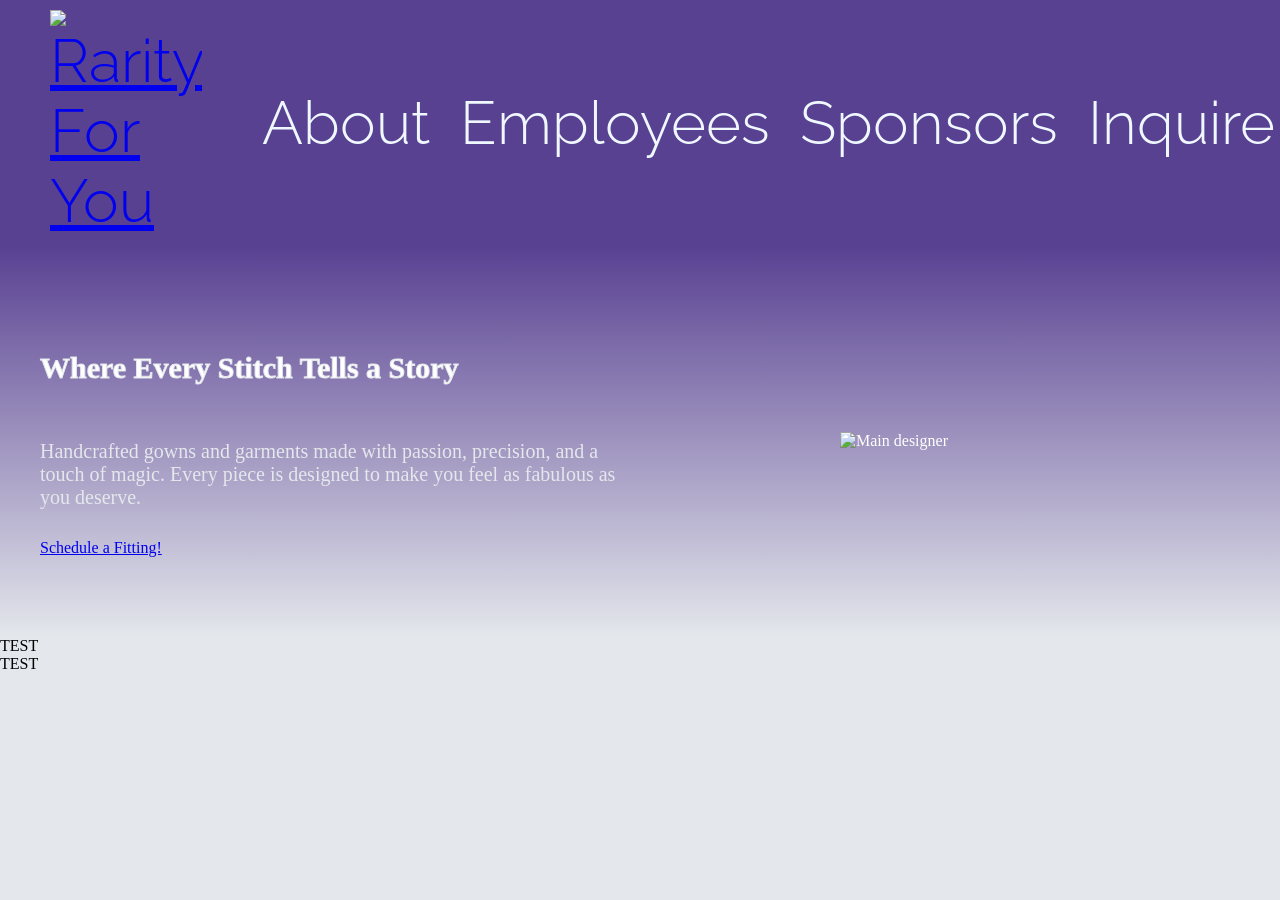
==== index.html @ dc549287 "first commit" ====
<!DOCTYPE html>
<html lang="en">
<head>
    <meta charset="UTF-8">
    <meta name="viewport" content="width=device-width, initial-scale=1.0">
    <title>Rarity For You</title>
    <link rel="stylesheet" href="style.css">
    <script src="cc_7.js"></script>
    <link rel="preconnect" href="https://fonts.googleapis.com">
    <link rel="preconnect" href="https://fonts.gstatic.com" crossorigin>
    <link href="https://fonts.googleapis.com/css2?family=Raleway:ital,wght@0,100..900;1,100..900&display=swap" rel="stylesheet">
</head>

<body>
    <header class="nameNav">
        <div class="raleway-navBar">
            <div class="navBG"></div>
            <a class="navLogo" href="index.html">
                <img src="https://media.giphy.com/media/v1.Y2lkPTc5MGI3NjExNW56MTVyZXQ5YmppcGZ0a3B0djF4MnhhbnhxcG8yaTN1eHcxOTl5eCZlcD12MV9naWZzX3NlYXJjaCZjdD1n/KlZUpkygM5hCM/giphy.gif" alt="Rarity For You">
            </a>
            <div class="navSpace"></div>
            <div class="about">About</div>
            <div class="employeeList">Employees</div>
            <div class="sponsors">Sponsors</div>
            <div class="inquire">Inquire</div>
        </div>
    </header>

    <main class="hero">
        <div class="heroStory">
            <h2>
            Where Every Stitch Tells a Story
            </h2>
            <P>
            Handcrafted gowns and garments made with passion, precision, and a touch of magic. Every piece is designed to make you feel as fabulous as you deserve.
            </P>
            <a href="inquire.html" class="ctaButton">Schedule a Fitting!</a>
        </div>
        <div class="heroImg">
            <img src="https://media.giphy.com/media/v1.Y2lkPTc5MGI3NjExNW56MTVyZXQ5YmppcGZ0a3B0djF4MnhhbnhxcG8yaTN1eHcxOTl5eCZlcD12MV9naWZzX3NlYXJjaCZjdD1n/WbeP9mzREkcwg/giphy.gif" alt="Main designer">
        </div>

    </main>
    <section>TEST</section>
    <footer class="contacts">TEST</footer>
</body>
</html>
---- style.css ----
body{
    margin: 0%;
    padding: 0%;
    background-color: #e4e7ec;
}

.nameNav {
    vertical-align: top;
}


.raleway-navBar {
    display: flex;
    align-items: center;
    justify-content: flex-start;
    gap: 30px;
    padding: 10px 20px;
    font-size:  60px;
    font-family: "Raleway", sans-serif;
    font-optical-sizing: auto;
    font-weight: 300;
    font-style: normal;
    background-color: #594192;
    color: aliceblue;
    position: relative;
    z-index: 1;

}



.navLogo img {
    width: 200px;
    height: auto;

}

.navSpace {
    margin-right: auto;
}


.hero {
    display: flex;
    align-items: center;
    justify-content: space-between;
    padding: 80px 40px;
    background: linear-gradient(to bottom,  #594192 0%, #e4e7ec 100%);
    color: white;
}

.heroStory {
    max-width: 600px;
    display: flex;
    flex-direction: column;
    gap: 10px;

}

.heroStory h2 {
    color: white;
    font-size: 30px;
    font-weight: heavy;
    -webkit-text-stroke: 1px #e4e7ec;
}

.heroStory p {
    color:  #e4e7ec;
    font-size: 20px;
    -webkit-text-stroke: 2% white;
}

.heroImg {
    width: 400px;
}

.contacts {
    vertical-align: bottom;
}
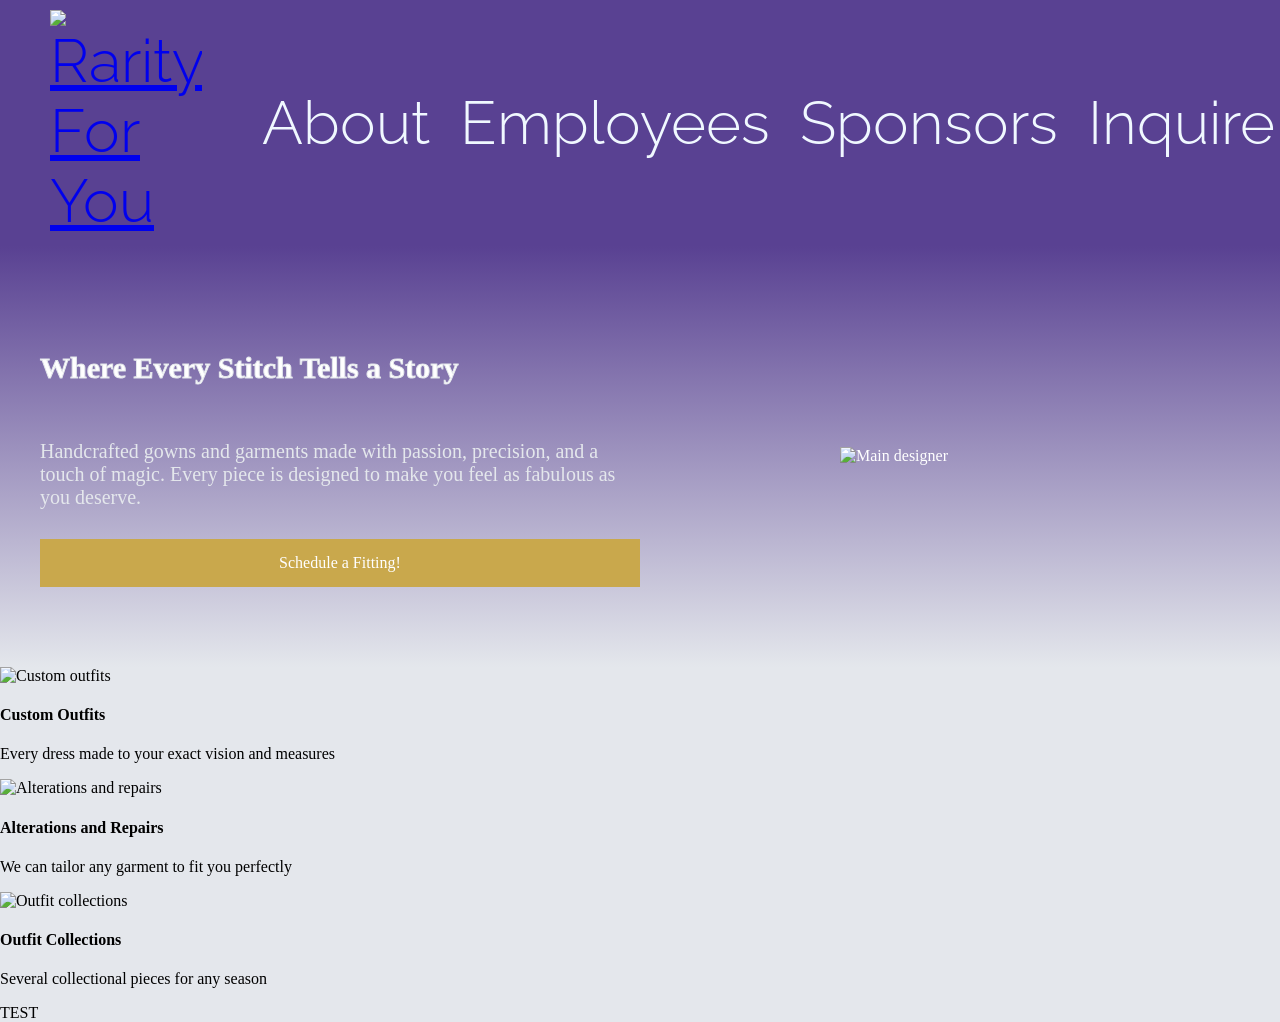
==== commit 9c17ceb9: "HTML for cards are set up" ====
--- a/index.html
+++ b/index.html
@@ -41,7 +41,30 @@
         </div>
 
     </main>
-    <section>TEST</section>
+
+    <section class="service">
+        <div class="services">
+            <img src="https://external-preview.redd.it/udsL5HDXOZnqx0PkJCnk8Asgxbg4TjvMMI4v1l984t0.jpg?width=640&crop=smart&auto=webp&s=42ddcc9a3890d56b1163d9d7d6a7c9896e0db8cc" alt="Custom outfits">
+            <div class="container">
+                <h4>Custom Outfits</h4>
+                 <p>Every dress made to your exact vision and measures</p>
+            </div>
+        </div>
+        <div class="services">
+            <img src="https://i.ytimg.com/vi/8Q8eoQLXTIA/maxresdefault.jpg" alt="Alterations and repairs">
+            <div class="container">
+                <h4>Alterations and Repairs</h4>
+                 <p>We can tailor any garment to fit you perfectly</p>
+            </div>
+        </div>
+        <div class="services">
+            <img src="https://static.wikia.nocookie.net/mlp/images/e/e0/Rarity_in_front_of_dresses_S1E14.png/revision/latest/scale-to-width-down/1920?cb=20231209064426" alt="Outfit collections">
+            <div class="container">
+                <h4>Outfit Collections</h4>
+                 <p>Several collectional pieces for any season</p>
+            </div>
+        </div>
+    </section>
     <footer class="contacts">TEST</footer>
 </body>
 </html>
--- a/style.css
+++ b/style.css
@@ -70,10 +70,40 @@
     -webkit-text-stroke: 2% white;
 }
 
+
+.ctaButton {
+    background-color: #c9a84c;
+    border: none;
+    color: white;
+    padding: 15px 32px;
+    text-align: center;
+    text-decoration: none;
+    display: inline-block;
+    font-size: 16px;
+    cursor: pointer;
+}
+
+.ctaButton:hover {
+    background-color: #a8872e;
+    transition: 0.3s ease;
+}
+
+
+
+
 .heroImg {
     width: 400px;
 }
 
+
+
+
+
+
+
+
+
 .contacts {
     vertical-align: bottom;
-}+}
+
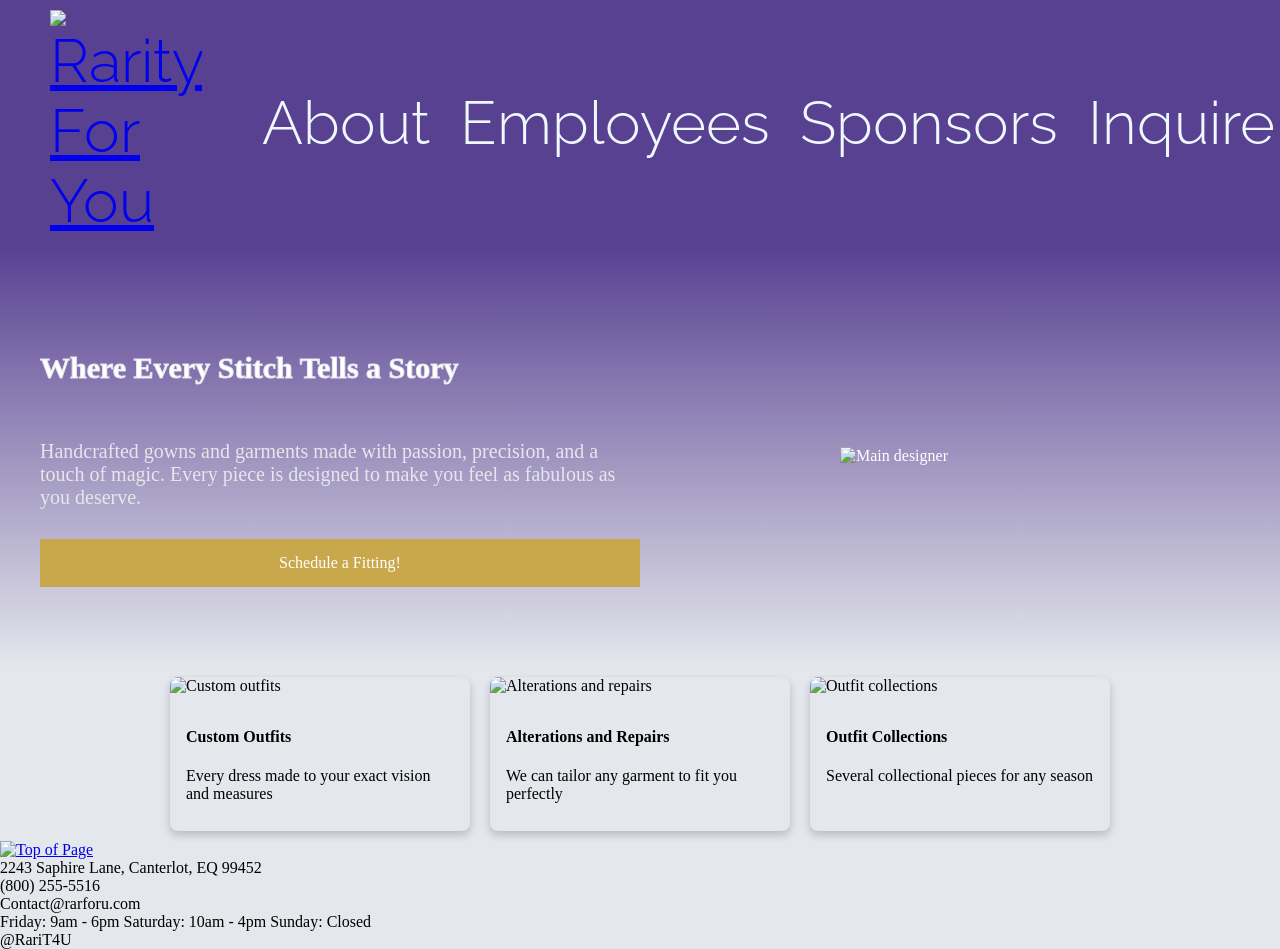
==== commit 3664f96e: "finished Cards, moving to footer" ====
--- a/index.html
+++ b/index.html
@@ -65,6 +65,19 @@
             </div>
         </div>
     </section>
-    <footer class="contacts">TEST</footer>
+    <footer class="contacts">
+        <div class="contactsStyle">
+            <div class="footerBG"></div>
+            <a class="footerLogo" href="#">
+                <img src="https://media.giphy.com/media/v1.Y2lkPTc5MGI3NjExNW56MTVyZXQ5YmppcGZ0a3B0djF4MnhhbnhxcG8yaTN1eHcxOTl5eCZlcD12MV9naWZzX3NlYXJjaCZjdD1n/KlZUpkygM5hCM/giphy.gif" alt="Top of Page">
+            </a>
+            <div class="footerSpace"></div>
+            <div class="address"> 2243 Saphire Lane, Canterlot, EQ 99452</div>
+            <div class="phone">(800) 255-5516</div>
+            <div class="email">Contact@rarforu.com</div>
+            <div class="hours">Friday: 9am - 6pm Saturday: 10am - 4pm Sunday: Closed</div>
+            <div class="socials">@RariT4U</div>
+        </div>
+    </footer>
 </body>
 </html>
--- a/style.css
+++ b/style.css
@@ -88,7 +88,37 @@
     transition: 0.3s ease;
 }
 
+.service {
+    display: flex;
+    flex-direction: row;
+    justify-content: center;
+    gap: 20px;
+    padding: 10px;
+}
 
+
+.services {
+    box-shadow: 0 4px 8px 0 rgba(0,0,0,0.2);
+    transition: 0.3s;
+    width: 300px;
+    border-radius: 8px;
+    overflow: hidden;
+}
+
+
+.services:hover {
+  box-shadow: 0 8px 16px 0 rgba(0,0,0,0.2);
+}
+
+.services img {
+    width: 100%;
+    height: 200px;
+    object-fit: cover;
+}
+
+.container {
+  padding: 12px 16px;
+}
 
 
 .heroImg {
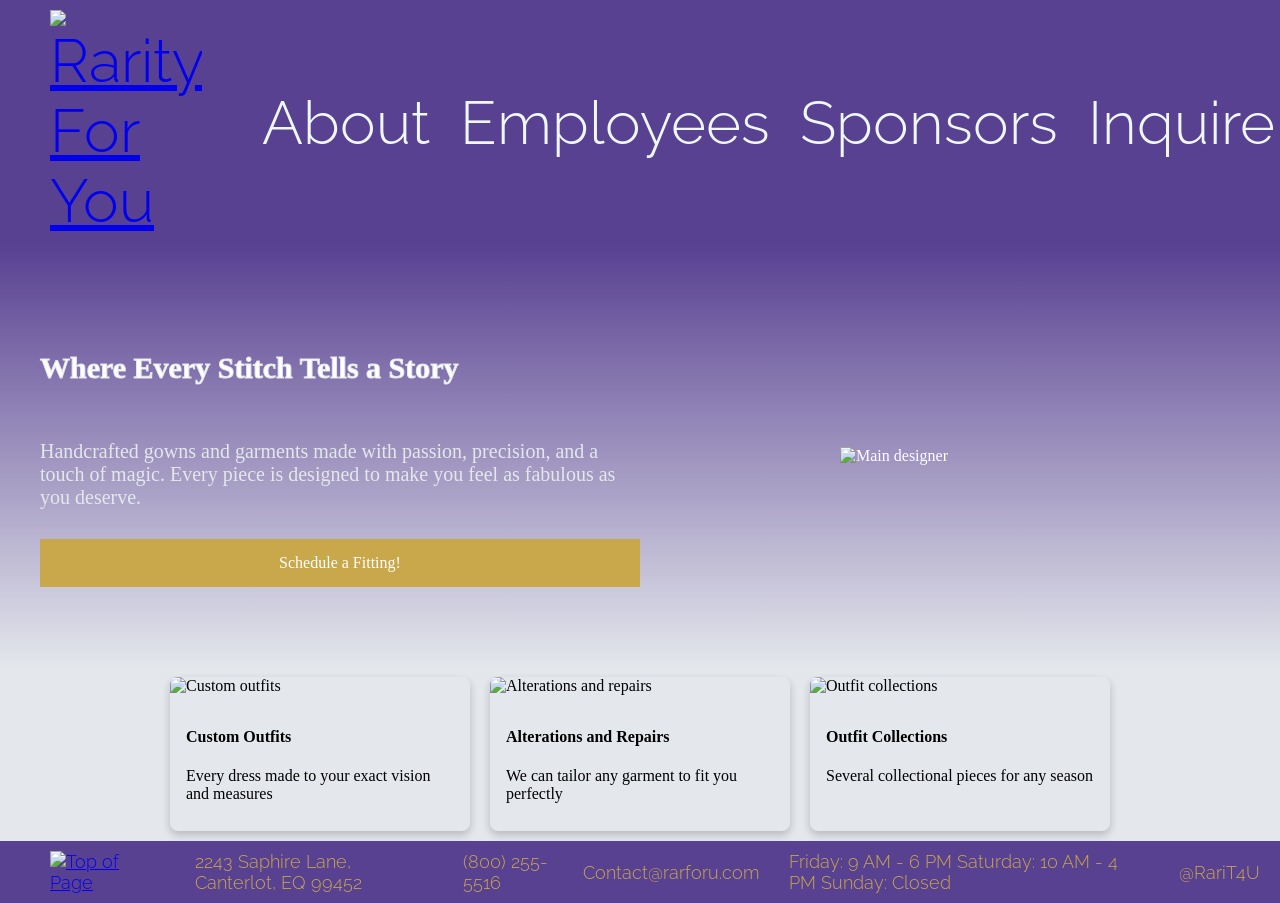
==== commit 2e71e3fd: "HTML and CSS complete for now" ====
--- a/index.html
+++ b/index.html
@@ -75,7 +75,7 @@
             <div class="address"> 2243 Saphire Lane, Canterlot, EQ 99452</div>
             <div class="phone">(800) 255-5516</div>
             <div class="email">Contact@rarforu.com</div>
-            <div class="hours">Friday: 9am - 6pm Saturday: 10am - 4pm Sunday: Closed</div>
+            <div class="hours">Friday: 9 AM - 6 PM Saturday: 10 AM - 4 PM Sunday: Closed</div>
             <div class="socials">@RariT4U</div>
         </div>
     </footer>
--- a/style.css
+++ b/style.css
@@ -128,12 +128,37 @@
 
 
 
-
-
-
-
-
 .contacts {
     vertical-align: bottom;
 }
 
+
+.contactsStyle {
+    display: flex;
+    align-items: center;
+    justify-content: flex-start;
+    gap: 30px;
+    padding: 10px 20px;
+    font-size:  18px;
+    font-family: "Raleway", sans-serif;
+    font-optical-sizing: auto;
+    font-weight: 300;
+    font-style: normal;
+    background-color: #594192;
+    color: #c9a84c;
+    position: relative;
+    z-index: 1;
+
+}
+
+
+
+.footerLogo img {
+    width: 200px;
+    height: auto;
+
+}
+
+.footerSpace {
+    margin-right: auto;
+}
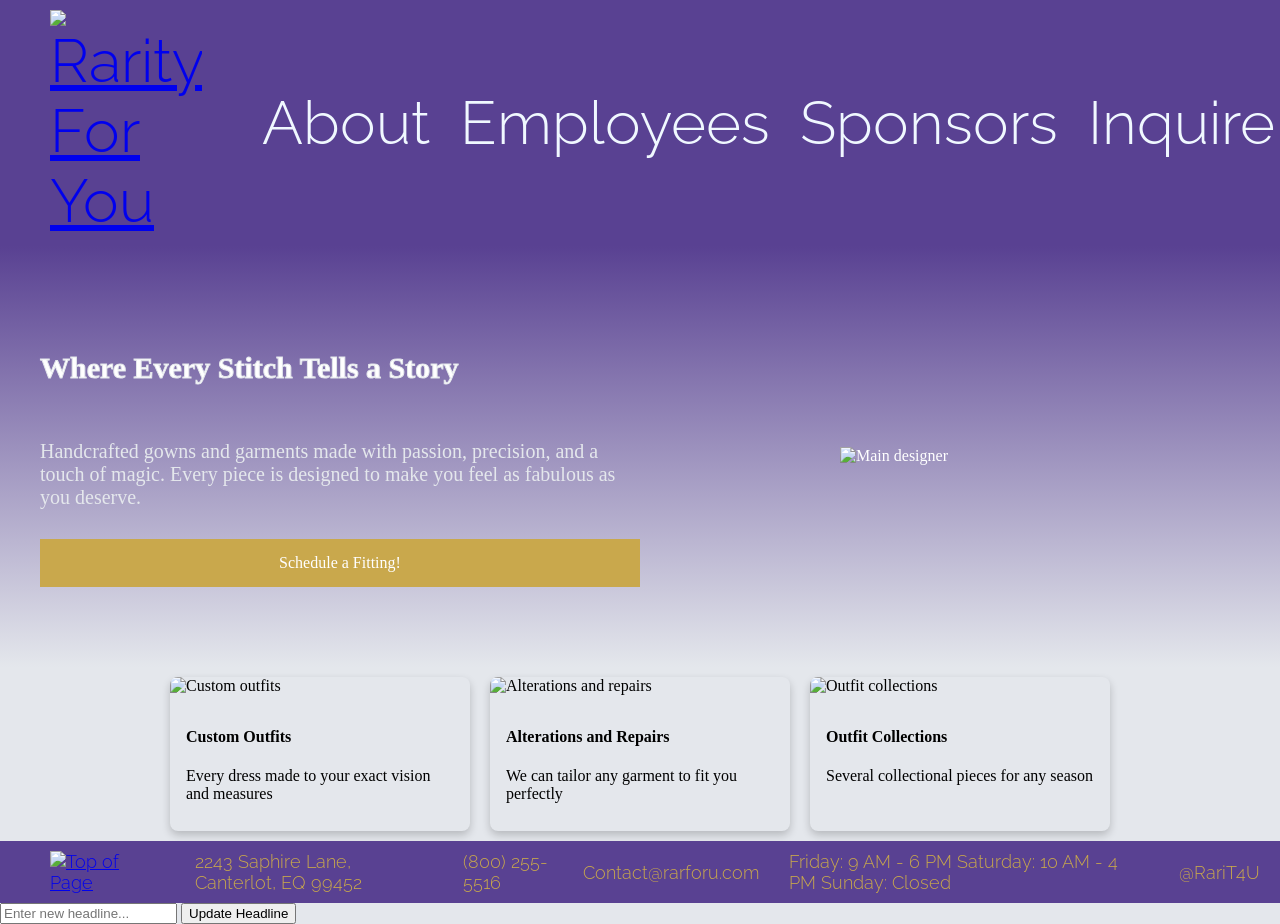
==== commit 9a05596f: "DOM works, JS functions. Total theme restructure needed" ====
--- a/index.html
+++ b/index.html
@@ -5,7 +5,6 @@
     <meta name="viewport" content="width=device-width, initial-scale=1.0">
     <title>Rarity For You</title>
     <link rel="stylesheet" href="style.css">
-    <script src="cc_7.js"></script>
     <link rel="preconnect" href="https://fonts.googleapis.com">
     <link rel="preconnect" href="https://fonts.gstatic.com" crossorigin>
     <link href="https://fonts.googleapis.com/css2?family=Raleway:ital,wght@0,100..900;1,100..900&display=swap" rel="stylesheet">
@@ -79,5 +78,12 @@
             <div class="socials">@RariT4U</div>
         </div>
     </footer>
+
+    <section class="ctaEditor">
+    <input type="text" id="headLineInput" placeholder="Enter new headline...">
+    <button id="updateButton">Update Headline</button>
+    </section>
+
+    <script src="cc_7.js"></script>
 </body>
 </html>
--- a/style.css
+++ b/style.css
@@ -162,3 +162,16 @@
 .footerSpace {
     margin-right: auto;
 }
+
+
+@media (max-width: 768px) {
+    .service {
+        flex-direction: column; /* stacks cards vertically on mobile */
+        align-items: center;
+    }
+
+    .heroContent {
+        width: 100%;
+        padding: 20px;
+    }
+}
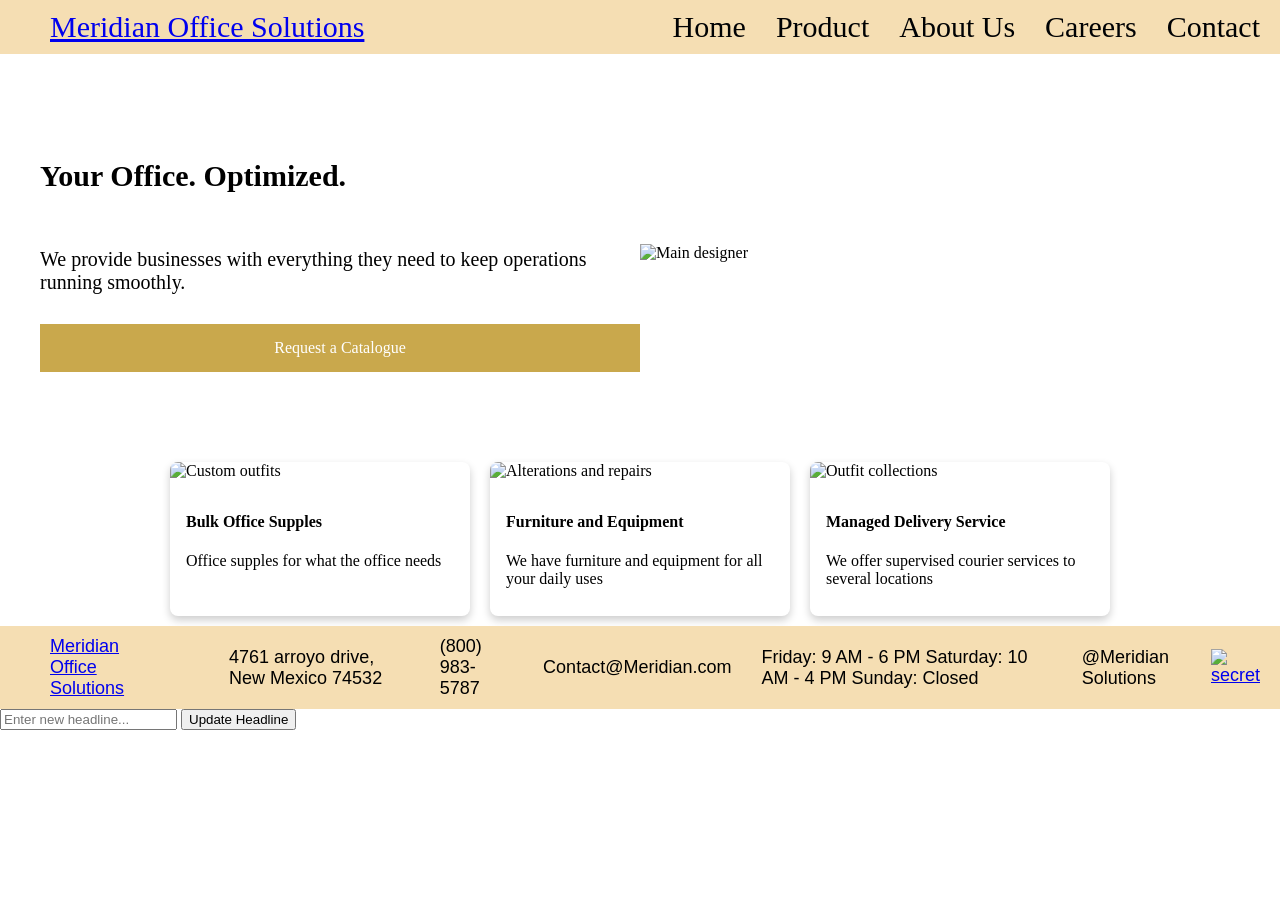
==== commit 52ea3eba: "assignment completed, adding non necessary functions" ====
--- a/index.html
+++ b/index.html
@@ -3,79 +3,76 @@
 <head>
     <meta charset="UTF-8">
     <meta name="viewport" content="width=device-width, initial-scale=1.0">
-    <title>Rarity For You</title>
+    <title>Meridian Office Solutions</title>
     <link rel="stylesheet" href="style.css">
-    <link rel="preconnect" href="https://fonts.googleapis.com">
-    <link rel="preconnect" href="https://fonts.gstatic.com" crossorigin>
-    <link href="https://fonts.googleapis.com/css2?family=Raleway:ital,wght@0,100..900;1,100..900&display=swap" rel="stylesheet">
 </head>
 
 <body>
     <header class="nameNav">
-        <div class="raleway-navBar">
+        <div class="navBar">
             <div class="navBG"></div>
-            <a class="navLogo" href="index.html">
-                <img src="https://media.giphy.com/media/v1.Y2lkPTc5MGI3NjExNW56MTVyZXQ5YmppcGZ0a3B0djF4MnhhbnhxcG8yaTN1eHcxOTl5eCZlcD12MV9naWZzX3NlYXJjaCZjdD1n/KlZUpkygM5hCM/giphy.gif" alt="Rarity For You">
-            </a>
+            <a class="navLogo" href="index.html"> Meridian Office Solutions</a>
             <div class="navSpace"></div>
-            <div class="about">About</div>
-            <div class="employeeList">Employees</div>
-            <div class="sponsors">Sponsors</div>
-            <div class="inquire">Inquire</div>
+            <div class="homePage">Home</div>
+            <div class="product">Product</div>
+            <div class="about">About Us</div>
+            <div class="careers">Careers</div>
+            <div class="contact">Contact</div>
         </div>
     </header>
 
     <main class="hero">
         <div class="heroStory">
             <h2>
-            Where Every Stitch Tells a Story
+            Your Office. Optimized.
             </h2>
             <P>
-            Handcrafted gowns and garments made with passion, precision, and a touch of magic. Every piece is designed to make you feel as fabulous as you deserve.
+            We provide businesses with everything they need to keep operations running smoothly.
             </P>
-            <a href="inquire.html" class="ctaButton">Schedule a Fitting!</a>
+            <a href="inquire.html" class="ctaButton">Request a Catalogue</a>
         </div>
         <div class="heroImg">
-            <img src="https://media.giphy.com/media/v1.Y2lkPTc5MGI3NjExNW56MTVyZXQ5YmppcGZ0a3B0djF4MnhhbnhxcG8yaTN1eHcxOTl5eCZlcD12MV9naWZzX3NlYXJjaCZjdD1n/WbeP9mzREkcwg/giphy.gif" alt="Main designer">
+            <img src="https://media.istockphoto.com/id/1435313779/photo/change-the-printer-paper.jpg?s=612x612&w=0&k=20&c=mpegsKLw_m3WRSNHRoRgWjEpfhn8Grc-RCIsRYS6tYw=" alt="Main designer">
         </div>
 
     </main>
 
     <section class="service">
         <div class="services">
-            <img src="https://external-preview.redd.it/udsL5HDXOZnqx0PkJCnk8Asgxbg4TjvMMI4v1l984t0.jpg?width=640&crop=smart&auto=webp&s=42ddcc9a3890d56b1163d9d7d6a7c9896e0db8cc" alt="Custom outfits">
+            <img src="https://www.retailmba.com/wp-content/uploads/2023/11/Wholesale-Office-Supplies.jpeg" alt="Custom outfits">
             <div class="container">
-                <h4>Custom Outfits</h4>
-                 <p>Every dress made to your exact vision and measures</p>
+                <h4>Bulk Office Supples</h4>
+                 <p>Office supples for what the office needs</p>
             </div>
         </div>
         <div class="services">
-            <img src="https://i.ytimg.com/vi/8Q8eoQLXTIA/maxresdefault.jpg" alt="Alterations and repairs">
+            <img src="https://cdn.thewirecutter.com/wp-content/media/2023/04/homeofficesupplies-2048px-standingdesks-2x1-1.jpg?width=2048&quality=75&crop=2:1&auto=webp" alt="Alterations and repairs">
             <div class="container">
-                <h4>Alterations and Repairs</h4>
-                 <p>We can tailor any garment to fit you perfectly</p>
+                <h4>Furniture and Equipment</h4>
+                 <p>We have furniture and equipment for all your daily uses</p>
             </div>
         </div>
         <div class="services">
-            <img src="https://static.wikia.nocookie.net/mlp/images/e/e0/Rarity_in_front_of_dresses_S1E14.png/revision/latest/scale-to-width-down/1920?cb=20231209064426" alt="Outfit collections">
+            <img src="https://mixmove.io/_next/image/?url=https%3A%2F%2Fcms.mixmove.io%2Fapp%2Fuploads%2F2024%2F05%2Fblog-images-for-website_self-service-delivery.png&w=3840&q=75" alt="Outfit collections">
             <div class="container">
-                <h4>Outfit Collections</h4>
-                 <p>Several collectional pieces for any season</p>
+                <h4>Managed Delivery Service</h4>
+                 <p>We offer supervised courier services to several locations</p>
             </div>
         </div>
     </section>
     <footer class="contacts">
         <div class="contactsStyle">
             <div class="footerBG"></div>
-            <a class="footerLogo" href="#">
-                <img src="https://media.giphy.com/media/v1.Y2lkPTc5MGI3NjExNW56MTVyZXQ5YmppcGZ0a3B0djF4MnhhbnhxcG8yaTN1eHcxOTl5eCZlcD12MV9naWZzX3NlYXJjaCZjdD1n/KlZUpkygM5hCM/giphy.gif" alt="Top of Page">
+            <a class="footerLogo" href="#">Meridian Office Solutions</a>
+            <div class="footerSpace"></div>
+            <div class="address"> 4761 arroyo drive, New Mexico 74532</div>
+            <div class="phone">(800) 983-5787</div>
+            <div class="email">Contact@Meridian.com</div>
+            <div class="hours">Friday: 9 AM - 6 PM Saturday: 10 AM - 4 PM Sunday: Closed</div>
+            <div class="socials">@Meridian Solutions</div>
+            <a class="footerLogo" href="Secret folder\index.html">
+                <img src="https://images-wixmp-ed30a86b8c4ca887773594c2.wixmp.com/f/6b67ac3f-1e49-4de0-a78f-eb1df5f41b6a/d3e1iiz-88a21ee2-9015-4265-82f9-1b2ceb60068d.png/v1/fit/w_828,h_1766/rarity_cutie_mark_by_blackgryph0n_d3e1iiz-414w-2x.png?token=eyJ0eXAiOiJKV1QiLCJhbGciOiJIUzI1NiJ9.[base64].RQYMG7hC2IcLRF03fRoBKI6WQok4-8EaQiL1aBnq8Gk" alt="secret">
             </a>
-            <div class="footerSpace"></div>
-            <div class="address"> 2243 Saphire Lane, Canterlot, EQ 99452</div>
-            <div class="phone">(800) 255-5516</div>
-            <div class="email">Contact@rarforu.com</div>
-            <div class="hours">Friday: 9 AM - 6 PM Saturday: 10 AM - 4 PM Sunday: Closed</div>
-            <div class="socials">@RariT4U</div>
         </div>
     </footer>
 
--- a/style.css
+++ b/style.css
@@ -1,7 +1,7 @@
 body{
     margin: 0%;
     padding: 0%;
-    background-color: #e4e7ec;
+    background-color: white;
 }
 
 .nameNav {
@@ -9,19 +9,18 @@
 }
 
 
-.raleway-navBar {
+.navBar {
     display: flex;
     align-items: center;
     justify-content: flex-start;
     gap: 30px;
     padding: 10px 20px;
-    font-size:  60px;
-    font-family: "Raleway", sans-serif;
+    font-size:  30px;
     font-optical-sizing: auto;
     font-weight: 300;
     font-style: normal;
-    background-color: #594192;
-    color: aliceblue;
+    background-color: wheat;
+    color: rgb(0, 2, 4);
     position: relative;
     z-index: 1;
 
@@ -45,8 +44,8 @@
     align-items: center;
     justify-content: space-between;
     padding: 80px 40px;
-    background: linear-gradient(to bottom,  #594192 0%, #e4e7ec 100%);
-    color: white;
+    background: white;
+    color: black;
 }
 
 .heroStory {
@@ -58,14 +57,14 @@
 }
 
 .heroStory h2 {
-    color: white;
+    color: black;
     font-size: 30px;
     font-weight: heavy;
-    -webkit-text-stroke: 1px #e4e7ec;
+    -webkit-text-stroke: .01px #e4e7ec;
 }
 
 .heroStory p {
-    color:  #e4e7ec;
+    color:  black;
     font-size: 20px;
     -webkit-text-stroke: 2% white;
 }
@@ -122,7 +121,8 @@
 
 
 .heroImg {
-    width: 400px;
+    width: 600px;
+    height: auto;
 }
 
 
@@ -144,8 +144,8 @@
     font-optical-sizing: auto;
     font-weight: 300;
     font-style: normal;
-    background-color: #594192;
-    color: #c9a84c;
+    background-color: wheat;
+    color: black;
     position: relative;
     z-index: 1;
 
@@ -154,7 +154,7 @@
 
 
 .footerLogo img {
-    width: 200px;
+    width: 25px;
     height: auto;
 
 }
@@ -166,7 +166,7 @@
 
 @media (max-width: 768px) {
     .service {
-        flex-direction: column; /* stacks cards vertically on mobile */
+        flex-direction: column;
         align-items: center;
     }
 
